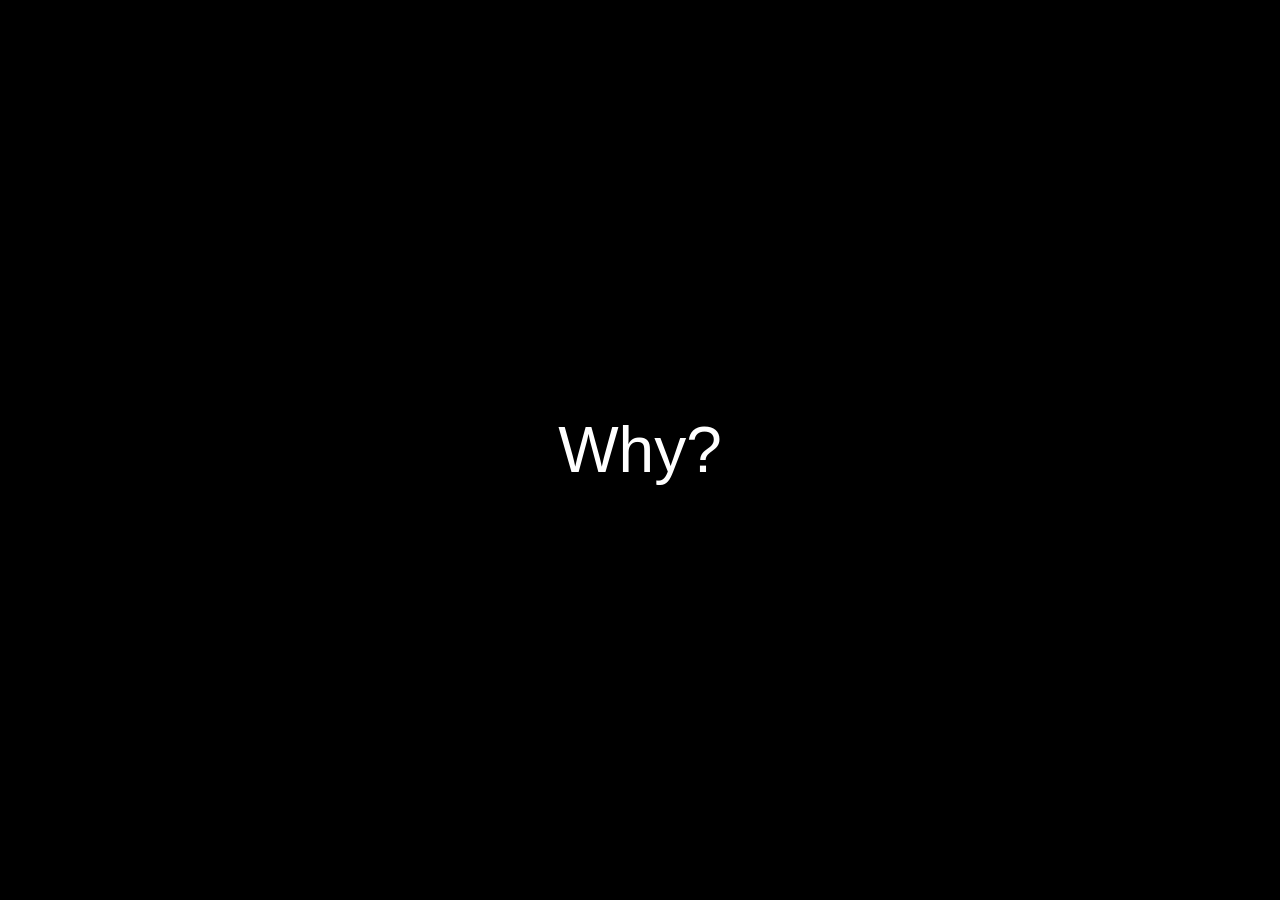
==== frontend/index.html @ de1b9ce6 "added basic structure" ====
<!DOCTYPE html>
<html lang="en">
<head>
    <meta charset="UTF-8">
    <meta name="viewport" content="width=device-width, initial-scale=1.0">
    <title>Anverum</title>
    <link rel="stylesheet" href="css/style.css">
</head>
<body>
    <main>
        <h1>Why?</h1>
    </main>
    <script src="js/main.js"></script>
</body>
</html>
---- frontend/css/style.css ----
* {
    box-sizing: border-box;
}

body {
    margin: 0;
    background: #000;
    color: #fff;
    font-family: Arial, sans-serif;
}

main {
    min-height: 100vh;
    display: flex;
    align-items: center;
    justify-content: center;
}

h1 {
    font-size: 4rem;
    font-weight: 400;
}
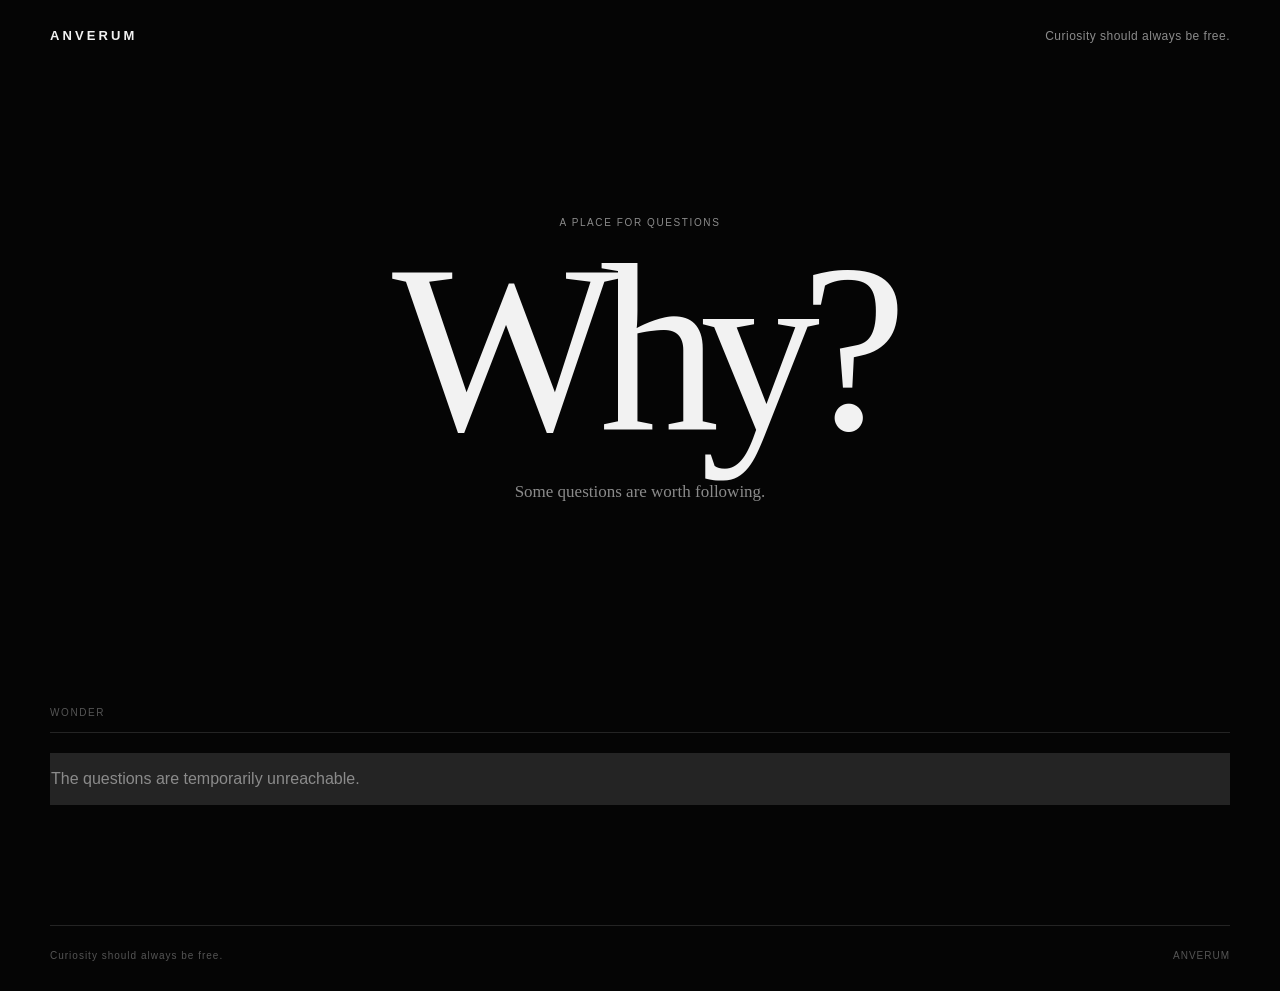
==== commit 2cb364eb: "added basic structure" ====
--- a/frontend/index.html
+++ b/frontend/index.html
@@ -3,13 +3,37 @@
 <head>
     <meta charset="UTF-8">
     <meta name="viewport" content="width=device-width, initial-scale=1.0">
-    <title>Anverum</title>
+    <title>Anverum | Curiosity should always be free.</title>
+    <meta name="description" content="Anverum is a place for questions worth wondering about.">
     <link rel="stylesheet" href="css/style.css">
 </head>
 <body>
-    <main>
-        <h1>Why?</h1>
+    <header class="site-header">
+        <a class="brand" href="/">ANVERUM</a>
+        <span class="tagline">Curiosity should always be free.</span>
+    </header>
+
+    <main class="home">
+        <section class="hero">
+            <p class="eyebrow">A place for questions</p>
+            <h1>Why?</h1>
+            <p class="hero-copy">Some questions are worth following.</p>
+        </section>
+
+        <section class="question-section">
+            <div class="section-heading">
+                <span>WONDER</span>
+                <span id="article-count"></span>
+            </div>
+            <div id="articles" class="article-grid"></div>
+        </section>
     </main>
+
+    <footer class="site-footer">
+        <span>Curiosity should always be free.</span>
+        <span>ANVERUM</span>
+    </footer>
+
     <script src="js/main.js"></script>
 </body>
 </html>
--- a/frontend/css/style.css
+++ b/frontend/css/style.css
@@ -2,21 +2,299 @@
     box-sizing: border-box;
 }
 
+:root {
+    --bg: #050505;
+    --surface: #0d0d0d;
+    --surface-hover: #131313;
+    --text: #f2f2f2;
+    --muted: #8b8b8b;
+    --dim: #555;
+    --line: #242424;
+    --accent: #ffffff;
+}
+
+html {
+    scroll-behavior: smooth;
+}
+
 body {
     margin: 0;
-    background: #000;
-    color: #fff;
-    font-family: Arial, sans-serif;
-}
-
-main {
     min-height: 100vh;
+    background: var(--bg);
+    color: var(--text);
+    font-family: Georgia, "Times New Roman", serif;
+}
+
+a {
+    color: inherit;
+    text-decoration: none;
+}
+
+.site-header,
+.site-footer {
+    width: min(1180px, calc(100% - 48px));
+    margin: 0 auto;
     display: flex;
+    justify-content: space-between;
+    align-items: center;
+    font-family: Arial, Helvetica, sans-serif;
+}
+
+.site-header {
+    padding: 28px 0;
+}
+
+.brand {
+    font-size: 13px;
+    letter-spacing: 0.24em;
+    font-weight: 700;
+}
+
+.tagline {
+    color: var(--muted);
+    font-size: 12px;
+    letter-spacing: 0.04em;
+}
+
+.home {
+    width: min(1180px, calc(100% - 48px));
+    margin: 0 auto;
+}
+
+.hero {
+    min-height: 64vh;
+    display: flex;
+    flex-direction: column;
     align-items: center;
     justify-content: center;
-}
-
-h1 {
-    font-size: 4rem;
+    text-align: center;
+}
+
+.eyebrow,
+.section-heading,
+.meta,
+.source-label,
+.continue-label {
+    font-family: Arial, Helvetica, sans-serif;
+    text-transform: uppercase;
+    letter-spacing: 0.16em;
+    font-size: 10px;
+}
+
+.eyebrow {
+    color: var(--muted);
+    margin: 0 0 24px;
+}
+
+.hero h1 {
+    margin: 0;
+    font-size: clamp(7rem, 19vw, 15rem);
     font-weight: 400;
-}
+    line-height: 0.8;
+    letter-spacing: -0.08em;
+    transition: text-shadow 0.5s ease, transform 0.5s ease;
+}
+
+.hero h1:hover {
+    text-shadow: 0 0 70px rgba(255, 255, 255, 0.25);
+    transform: scale(1.015);
+}
+
+.hero-copy {
+    color: var(--muted);
+    margin: 38px 0 0;
+    font-size: 17px;
+}
+
+.question-section {
+    padding: 60px 0 120px;
+}
+
+.section-heading {
+    display: flex;
+    justify-content: space-between;
+    color: var(--dim);
+    border-bottom: 1px solid var(--line);
+    padding-bottom: 14px;
+    margin-bottom: 20px;
+}
+
+.article-grid {
+    display: grid;
+    grid-template-columns: repeat(2, 1fr);
+    gap: 1px;
+    background: var(--line);
+    border: 1px solid var(--line);
+}
+
+.article-card {
+    background: var(--bg);
+    padding: 34px;
+    min-height: 240px;
+    display: flex;
+    flex-direction: column;
+    justify-content: space-between;
+    transition: background 0.25s ease;
+}
+
+.article-card:hover {
+    background: var(--surface-hover);
+}
+
+.article-card h2 {
+    margin: 18px 0 0;
+    font-size: clamp(1.7rem, 3vw, 2.8rem);
+    font-weight: 400;
+    line-height: 1.05;
+}
+
+.article-card p {
+    color: var(--muted);
+    line-height: 1.65;
+    max-width: 620px;
+}
+
+.meta {
+    color: var(--dim);
+}
+
+.article-page {
+    width: min(820px, calc(100% - 48px));
+    margin: 0 auto;
+    padding: 110px 0 140px;
+}
+
+.article-header {
+    margin-bottom: 70px;
+}
+
+.article-header h1 {
+    font-size: clamp(3rem, 7vw, 6.5rem);
+    font-weight: 400;
+    line-height: 0.98;
+    letter-spacing: -0.045em;
+    margin: 20px 0 28px;
+}
+
+.article-intro {
+    color: var(--muted);
+    font-size: 20px;
+    line-height: 1.6;
+}
+
+.article-body p {
+    font-size: 19px;
+    line-height: 1.85;
+    margin: 0 0 28px;
+}
+
+.sources {
+    margin-top: 80px;
+    border-top: 1px solid var(--line);
+}
+
+.sources summary {
+    cursor: pointer;
+    list-style: none;
+    padding: 24px 0;
+    font-family: Arial, Helvetica, sans-serif;
+    font-size: 11px;
+    letter-spacing: 0.16em;
+    text-transform: uppercase;
+}
+
+.sources summary::-webkit-details-marker {
+    display: none;
+}
+
+.source {
+    border-top: 1px solid var(--line);
+    padding: 20px 0;
+}
+
+.source-label {
+    color: var(--dim);
+}
+
+.source a {
+    display: block;
+    margin-top: 7px;
+    font-family: Arial, Helvetica, sans-serif;
+    font-size: 14px;
+    color: var(--muted);
+    overflow-wrap: anywhere;
+}
+
+.source a:hover {
+    color: var(--text);
+}
+
+.continue {
+    margin-top: 100px;
+    padding-top: 40px;
+    border-top: 1px solid var(--line);
+}
+
+.continue-label {
+    color: var(--dim);
+}
+
+.continue a {
+    display: block;
+    margin-top: 20px;
+    font-size: clamp(2rem, 5vw, 4.5rem);
+    line-height: 1.05;
+}
+
+.continue a:hover {
+    text-decoration: underline;
+    text-underline-offset: 8px;
+}
+
+.error,
+.loading {
+    color: var(--muted);
+    font-family: Arial, Helvetica, sans-serif;
+}
+
+.site-footer {
+    border-top: 1px solid var(--line);
+    padding: 24px 0 30px;
+    color: var(--dim);
+    font-size: 10px;
+    letter-spacing: 0.1em;
+}
+
+@media (max-width: 700px) {
+    .site-header,
+    .site-footer,
+    .home {
+        width: min(100% - 32px, 1180px);
+    }
+
+    .tagline {
+        display: none;
+    }
+
+    .hero {
+        min-height: 55vh;
+    }
+
+    .article-grid {
+        grid-template-columns: 1fr;
+    }
+
+    .article-card {
+        min-height: 210px;
+        padding: 25px;
+    }
+
+    .article-page {
+        width: min(100% - 32px, 820px);
+        padding-top: 70px;
+    }
+
+    .article-body p {
+        font-size: 17px;
+    }
+}
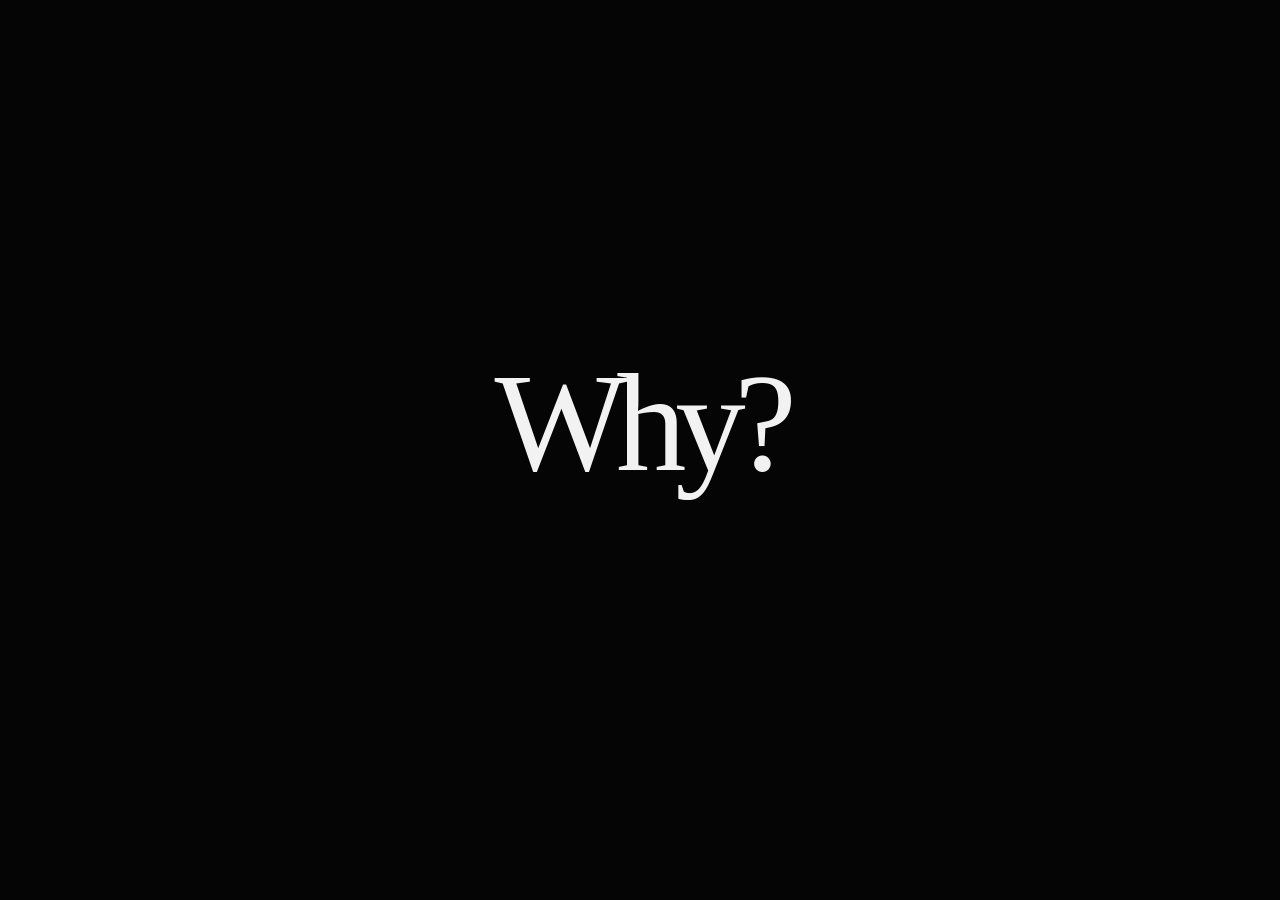
==== commit 085d074c: "changed site structure." ====
--- a/frontend/index.html
+++ b/frontend/index.html
@@ -8,31 +8,17 @@
     <link rel="stylesheet" href="css/style.css">
 </head>
 <body>
-    <header class="site-header">
-        <a class="brand" href="/">ANVERUM</a>
-        <span class="tagline">Curiosity should always be free.</span>
-    </header>
-
     <main class="home">
         <section class="hero">
-            <p class="eyebrow">A place for questions</p>
-            <h1>Why?</h1>
-            <p class="hero-copy">Some questions are worth following.</p>
-        </section>
+            <a href="#" id="why-button" class="why-button" aria-label="Begin wondering">
+                Why?
+            </a>
 
-        <section class="question-section">
-            <div class="section-heading">
-                <span>WONDER</span>
-                <span id="article-count"></span>
-            </div>
-            <div id="articles" class="article-grid"></div>
+            <a href="#" id="wonder-button" class="wonder-button" aria-label="Discover a question">
+                Wonder
+            </a>
         </section>
     </main>
-
-    <footer class="site-footer">
-        <span>Curiosity should always be free.</span>
-        <span>ANVERUM</span>
-    </footer>
 
     <script src="js/main.js"></script>
 </body>
--- a/frontend/css/style.css
+++ b/frontend/css/style.css
@@ -30,133 +30,70 @@
     text-decoration: none;
 }
 
-.site-header,
-.site-footer {
-    width: min(1180px, calc(100% - 48px));
-    margin: 0 auto;
-    display: flex;
-    justify-content: space-between;
-    align-items: center;
-    font-family: Arial, Helvetica, sans-serif;
-}
-
-.site-header {
-    padding: 28px 0;
-}
-
-.brand {
-    font-size: 13px;
-    letter-spacing: 0.24em;
-    font-weight: 700;
-}
-
-.tagline {
-    color: var(--muted);
-    font-size: 12px;
-    letter-spacing: 0.04em;
-}
+/* Homepage */
 
 .home {
-    width: min(1180px, calc(100% - 48px));
-    margin: 0 auto;
+    width: 100%;
+    min-height: 100vh;
 }
 
 .hero {
-    min-height: 64vh;
+    width: 100%;
+    min-height: 100vh;
     display: flex;
     flex-direction: column;
     align-items: center;
     justify-content: center;
     text-align: center;
-}
-
-.eyebrow,
-.section-heading,
-.meta,
-.source-label,
-.continue-label {
-    font-family: Arial, Helvetica, sans-serif;
-    text-transform: uppercase;
-    letter-spacing: 0.16em;
-    font-size: 10px;
-}
-
-.eyebrow {
-    color: var(--muted);
-    margin: 0 0 24px;
-}
-
-.hero h1 {
+    position: relative;
+}
+
+.why-button {
+    display: inline-block;
     margin: 0;
-    font-size: clamp(7rem, 19vw, 15rem);
+    font-size: clamp(5rem, 11vw, 9rem);
     font-weight: 400;
-    line-height: 0.8;
+    line-height: 0.85;
     letter-spacing: -0.08em;
-    transition: text-shadow 0.5s ease, transform 0.5s ease;
-}
-
-.hero h1:hover {
+    transition:
+        text-shadow 0.5s ease,
+        transform 0.5s ease;
+}
+
+.why-button:hover {
     text-shadow: 0 0 70px rgba(255, 255, 255, 0.25);
     transform: scale(1.015);
 }
 
-.hero-copy {
-    color: var(--muted);
-    margin: 38px 0 0;
-    font-size: 17px;
-}
-
-.question-section {
-    padding: 60px 0 120px;
-}
-
-.section-heading {
-    display: flex;
-    justify-content: space-between;
-    color: var(--dim);
-    border-bottom: 1px solid var(--line);
-    padding-bottom: 14px;
-    margin-bottom: 20px;
-}
-
-.article-grid {
-    display: grid;
-    grid-template-columns: repeat(2, 1fr);
-    gap: 1px;
-    background: var(--line);
-    border: 1px solid var(--line);
-}
-
-.article-card {
-    background: var(--bg);
-    padding: 34px;
-    min-height: 240px;
-    display: flex;
-    flex-direction: column;
-    justify-content: space-between;
-    transition: background 0.25s ease;
-}
-
-.article-card:hover {
-    background: var(--surface-hover);
-}
-
-.article-card h2 {
-    margin: 18px 0 0;
-    font-size: clamp(1.7rem, 3vw, 2.8rem);
-    font-weight: 400;
-    line-height: 1.05;
-}
-
-.article-card p {
-    color: var(--muted);
-    line-height: 1.65;
-    max-width: 620px;
-}
-
-.meta {
-    color: var(--dim);
-}
+.wonder-button {
+    margin-top: 42px;
+    font-family: Arial, Helvetica, sans-serif;
+    font-size: 11px;
+    text-transform: uppercase;
+    letter-spacing: 0.2em;
+    color: var(--muted);
+    opacity: 0;
+    visibility: hidden;
+    transform: translateY(8px);
+    pointer-events: none;
+    transition:
+        opacity 0.5s ease,
+        transform 0.5s ease,
+        color 0.25s ease;
+}
+
+.wonder-button.visible {
+    opacity: 1;
+    visibility: visible;
+    transform: translateY(0);
+    pointer-events: auto;
+}
+
+.wonder-button:hover {
+    color: var(--text);
+}
+
+/* Article page */
 
 .article-page {
     width: min(820px, calc(100% - 48px));
@@ -188,6 +125,19 @@
     margin: 0 0 28px;
 }
 
+.meta,
+.source-label,
+.continue-label {
+    font-family: Arial, Helvetica, sans-serif;
+    text-transform: uppercase;
+    letter-spacing: 0.16em;
+    font-size: 10px;
+}
+
+.meta {
+    color: var(--dim);
+}
+
 .sources {
     margin-top: 80px;
     border-top: 1px solid var(--line);
@@ -257,36 +207,13 @@
     font-family: Arial, Helvetica, sans-serif;
 }
 
-.site-footer {
-    border-top: 1px solid var(--line);
-    padding: 24px 0 30px;
-    color: var(--dim);
-    font-size: 10px;
-    letter-spacing: 0.1em;
-}
-
 @media (max-width: 700px) {
-    .site-header,
-    .site-footer,
-    .home {
-        width: min(100% - 32px, 1180px);
-    }
-
-    .tagline {
-        display: none;
-    }
-
-    .hero {
-        min-height: 55vh;
-    }
-
-    .article-grid {
-        grid-template-columns: 1fr;
-    }
-
-    .article-card {
-        min-height: 210px;
-        padding: 25px;
+    .why-button {
+        font-size: clamp(4rem, 18vw, 7rem);
+    }
+
+    .wonder-button {
+        margin-top: 32px;
     }
 
     .article-page {
